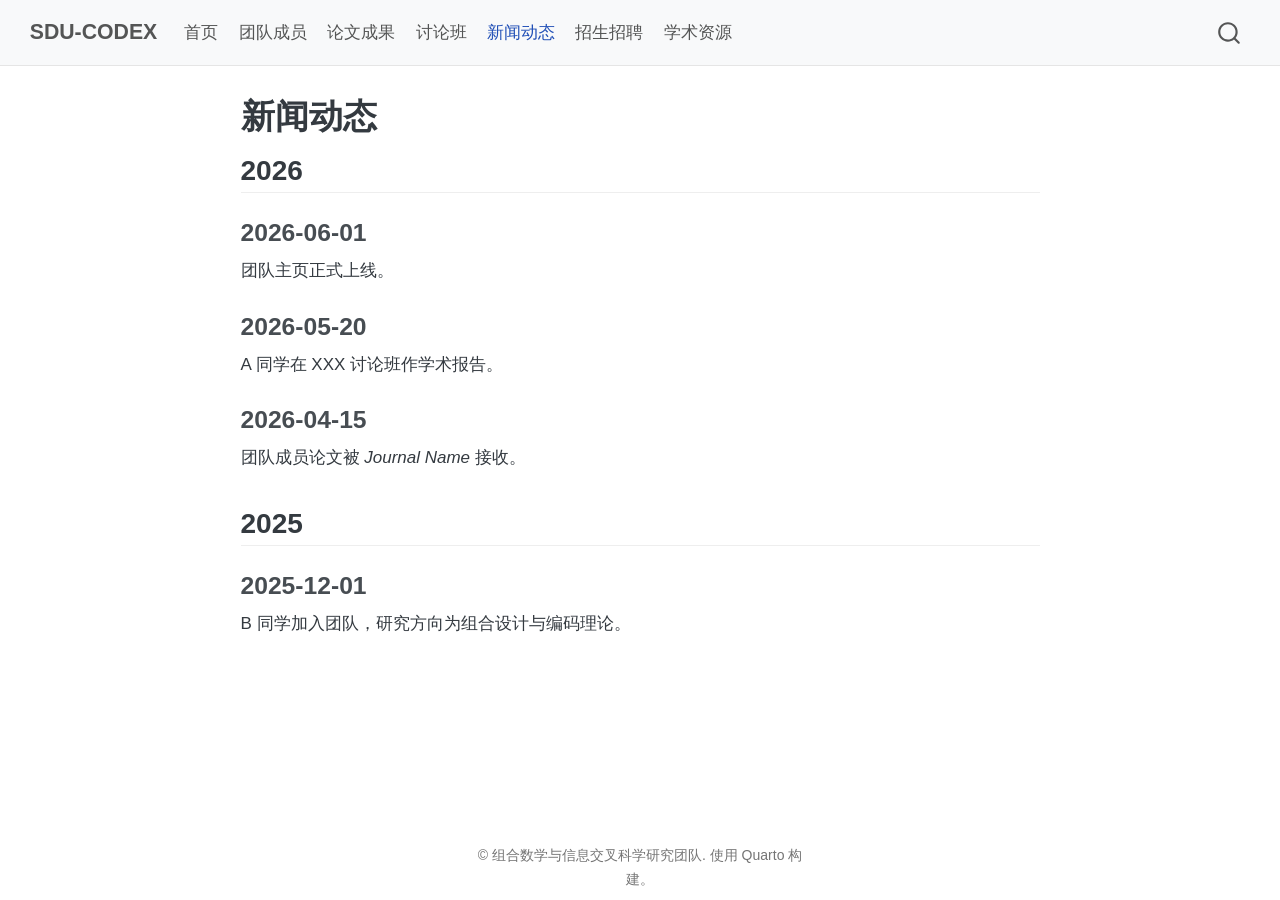
==== docs/news.html @ 804006fc "Initial website" ====
<!DOCTYPE html>
<html xmlns="http://www.w3.org/1999/xhtml" lang="zh-Hans" xml:lang="zh-Hans"><head>

<meta charset="utf-8">
<meta name="generator" content="quarto-1.9.38">

<meta name="viewport" content="width=device-width, initial-scale=1.0, user-scalable=yes">


<title>新闻动态 – SDU-CODEX</title>
<style>
/* Default styles provided by pandoc.
** See https://pandoc.org/MANUAL.html#variables-for-html for config info.
*/
code{white-space: pre-wrap;}
span.smallcaps{font-variant: small-caps;}
div.columns{display: flex; gap: min(4vw, 1.5em);}
div.column{flex: auto; overflow-x: auto;}
div.hanging-indent{margin-left: 1.5em; text-indent: -1.5em;}
ul.task-list{list-style: none;}
ul.task-list li input[type="checkbox"] {
  width: 0.8em;
  margin: 0 0.8em 0.2em -1em; /* quarto-specific, see https://github.com/quarto-dev/quarto-cli/issues/4556 */ 
  vertical-align: middle;
}
</style>


<script src="site_libs/quarto-nav/quarto-nav.js"></script>
<script src="site_libs/quarto-nav/headroom.min.js"></script>
<script src="site_libs/clipboard/clipboard.min.js"></script>
<script src="site_libs/quarto-search/autocomplete.umd.js"></script>
<script src="site_libs/quarto-search/fuse.min.js"></script>
<script src="site_libs/quarto-search/quarto-search.js"></script>
<meta name="quarto:offset" content="./">
<script src="site_libs/quarto-html/quarto.js" type="module"></script>
<script src="site_libs/quarto-html/tabsets/tabsets.js" type="module"></script>
<script src="site_libs/quarto-html/popper.min.js"></script>
<script src="site_libs/quarto-html/tippy.umd.min.js"></script>
<script src="site_libs/quarto-html/anchor.min.js"></script>
<link href="site_libs/quarto-html/tippy.css" rel="stylesheet">
<link href="site_libs/quarto-html/quarto-syntax-highlighting-15634bcf2e68342d4ad2dfa704d543f6.css" rel="stylesheet" id="quarto-text-highlighting-styles">
<script src="site_libs/bootstrap/bootstrap.min.js"></script>
<link href="site_libs/bootstrap/bootstrap-icons.css" rel="stylesheet">
<link href="site_libs/bootstrap/bootstrap-c7ab57aa33037bad7520c6cb9ec7d6ec.min.css" rel="stylesheet" append-hash="true" id="quarto-bootstrap" data-mode="light">
<script id="quarto-search-options" type="application/json">{
  "location": "navbar",
  "copy-button": false,
  "collapse-after": 3,
  "panel-placement": "end",
  "type": "overlay",
  "limit": 50,
  "keyboard-shortcut": [
    "f",
    "/",
    "s"
  ],
  "show-item-context": false,
  "language": {
    "search-no-results-text": "没有结果",
    "search-matching-documents-text": "匹配的文档",
    "search-copy-link-title": "复制搜索链接",
    "search-hide-matches-text": "隐藏其它匹配结果",
    "search-more-match-text": "更多匹配结果",
    "search-more-matches-text": "更多匹配结果",
    "search-clear-button-title": "清除",
    "search-text-placeholder": "",
    "search-detached-cancel-button-title": "取消",
    "search-submit-button-title": "提交",
    "search-label": "搜索"
  }
}</script>
<style>html{ scroll-behavior: smooth; }</style>


<link rel="stylesheet" href="styles.css">
</head>

<body class="nav-fixed fullcontent quarto-light">

<div id="quarto-search-results"></div>
  <header id="quarto-header" class="headroom fixed-top">
    <nav class="navbar navbar-expand-lg " data-bs-theme="dark">
      <div class="navbar-container container-fluid">
      <div class="navbar-brand-container mx-auto">
    <a class="navbar-brand" href="./index.html">
    <span class="navbar-title">SDU-CODEX</span>
    </a>
  </div>
            <div id="quarto-search" class="" title="搜索"></div>
          <button class="navbar-toggler" type="button" data-bs-toggle="collapse" data-bs-target="#navbarCollapse" aria-controls="navbarCollapse" role="menu" aria-expanded="false" aria-label="展开或折叠导航栏" onclick="if (window.quartoToggleHeadroom) { window.quartoToggleHeadroom(); }">
  <span class="navbar-toggler-icon"></span>
</button>
          <div class="collapse navbar-collapse" id="navbarCollapse">
            <ul class="navbar-nav navbar-nav-scroll me-auto">
  <li class="nav-item">
    <a class="nav-link" href="./index.html"> 
<span class="menu-text">首页</span></a>
  </li>  
  <li class="nav-item">
    <a class="nav-link" href="./people.html"> 
<span class="menu-text">团队成员</span></a>
  </li>  
  <li class="nav-item">
    <a class="nav-link" href="./publications.html"> 
<span class="menu-text">论文成果</span></a>
  </li>  
  <li class="nav-item">
    <a class="nav-link" href="./seminars.html"> 
<span class="menu-text">讨论班</span></a>
  </li>  
  <li class="nav-item">
    <a class="nav-link active" href="./news.html" aria-current="page"> 
<span class="menu-text">新闻动态</span></a>
  </li>  
  <li class="nav-item">
    <a class="nav-link" href="./openings.html"> 
<span class="menu-text">招生招聘</span></a>
  </li>  
  <li class="nav-item">
    <a class="nav-link" href="./resources.html"> 
<span class="menu-text">学术资源</span></a>
  </li>  
</ul>
          </div> <!-- /navcollapse -->
            <div class="quarto-navbar-tools">
</div>
      </div> <!-- /container-fluid -->
    </nav>
</header>
<!-- content -->
<div id="quarto-content" class="quarto-container page-columns page-rows-contents page-layout-article page-navbar">
<!-- sidebar -->
<!-- margin-sidebar -->
    
<!-- main -->
<main class="content" id="quarto-document-content">

<header id="title-block-header" class="quarto-title-block default">
<div class="quarto-title">
<h1 class="title">新闻动态</h1>
</div>



<div class="quarto-title-meta">

    
  
    
  </div>
  


</header>


<section id="section" class="level2">
<h2 class="anchored" data-anchor-id="section">2026</h2>
<section id="section-1" class="level3">
<h3 class="anchored" data-anchor-id="section-1">2026-06-01</h3>
<p>团队主页正式上线。</p>
</section>
<section id="section-2" class="level3">
<h3 class="anchored" data-anchor-id="section-2">2026-05-20</h3>
<p>A 同学在 XXX 讨论班作学术报告。</p>
</section>
<section id="section-3" class="level3">
<h3 class="anchored" data-anchor-id="section-3">2026-04-15</h3>
<p>团队成员论文被 <em>Journal Name</em> 接收。</p>
</section>
</section>
<section id="section-4" class="level2">
<h2 class="anchored" data-anchor-id="section-4">2025</h2>
<section id="section-5" class="level3">
<h3 class="anchored" data-anchor-id="section-5">2025-12-01</h3>
<p>B 同学加入团队，研究方向为组合设计与编码理论。</p>


</section>
</section>

</main> <!-- /main -->
<script id="quarto-html-after-body" type="application/javascript">
  window.document.addEventListener("DOMContentLoaded", function (event) {
    const icon = "";
    const anchorJS = new window.AnchorJS();
    anchorJS.options = {
      placement: 'right',
      icon: icon
    };
    anchorJS.add('.anchored');
    const isCodeAnnotation = (el) => {
      for (const clz of el.classList) {
        if (clz.startsWith('code-annotation-')) {                     
          return true;
        }
      }
      return false;
    }
    const onCopySuccess = function(e) {
      // button target
      const button = e.trigger;
      // don't keep focus
      button.blur();
      // flash "checked"
      button.classList.add('code-copy-button-checked');
      var currentTitle = button.getAttribute("title");
      button.setAttribute("title", "已复制");
      let tooltip;
      if (window.bootstrap) {
        button.setAttribute("data-bs-toggle", "tooltip");
        button.setAttribute("data-bs-placement", "left");
        button.setAttribute("data-bs-title", "已复制");
        tooltip = new bootstrap.Tooltip(button, 
          { trigger: "manual", 
            customClass: "code-copy-button-tooltip",
            offset: [0, -8]});
        tooltip.show();    
      }
      setTimeout(function() {
        if (tooltip) {
          tooltip.hide();
          button.removeAttribute("data-bs-title");
          button.removeAttribute("data-bs-toggle");
          button.removeAttribute("data-bs-placement");
        }
        button.setAttribute("title", currentTitle);
        button.classList.remove('code-copy-button-checked');
      }, 1000);
      // clear code selection
      e.clearSelection();
    }
    const getTextToCopy = function(trigger) {
      const outerScaffold = trigger.parentElement.cloneNode(true);
      const codeEl = outerScaffold.querySelector('code');
      for (const childEl of codeEl.children) {
        if (isCodeAnnotation(childEl)) {
          childEl.remove();
        }
      }
      return codeEl.innerText;
    }
    const clipboard = new window.ClipboardJS('.code-copy-button:not([data-in-quarto-modal])', {
      text: getTextToCopy
    });
    clipboard.on('success', onCopySuccess);
    if (window.document.getElementById('quarto-embedded-source-code-modal')) {
      const clipboardModal = new window.ClipboardJS('.code-copy-button[data-in-quarto-modal]', {
        text: getTextToCopy,
        container: window.document.getElementById('quarto-embedded-source-code-modal')
      });
      clipboardModal.on('success', onCopySuccess);
    }
      var localhostRegex = new RegExp(/^(?:http|https):\/\/localhost\:?[0-9]*\//);
      var mailtoRegex = new RegExp(/^mailto:/);
        var filterRegex = new RegExp("https:\/\/SDU-CODEX\.github\.io\/");
      var isInternal = (href) => {
          return filterRegex.test(href) || localhostRegex.test(href) || mailtoRegex.test(href);
      }
      // Inspect non-navigation links and adorn them if external
     var links = window.document.querySelectorAll('a[href]:not(.nav-link):not(.navbar-brand):not(.toc-action):not(.sidebar-link):not(.sidebar-item-toggle):not(.pagination-link):not(.no-external):not([aria-hidden]):not(.dropdown-item):not(.quarto-navigation-tool):not(.about-link)');
      for (var i=0; i<links.length; i++) {
        const link = links[i];
        if (!isInternal(link.href)) {
          // undo the damage that might have been done by quarto-nav.js in the case of
          // links that we want to consider external
          if (link.dataset.originalHref !== undefined) {
            link.href = link.dataset.originalHref;
          }
        }
      }
    function tippyHover(el, contentFn, onTriggerFn, onUntriggerFn) {
      const config = {
        allowHTML: true,
        maxWidth: 500,
        delay: 100,
        arrow: false,
        appendTo: function(el) {
            return el.parentElement;
        },
        interactive: true,
        interactiveBorder: 10,
        theme: 'quarto',
        placement: 'bottom-start',
      };
      if (contentFn) {
        config.content = contentFn;
      }
      if (onTriggerFn) {
        config.onTrigger = onTriggerFn;
      }
      if (onUntriggerFn) {
        config.onUntrigger = onUntriggerFn;
      }
      window.tippy(el, config); 
    }
    const noterefs = window.document.querySelectorAll('a[role="doc-noteref"]');
    for (var i=0; i<noterefs.length; i++) {
      const ref = noterefs[i];
      tippyHover(ref, function() {
        // use id or data attribute instead here
        let href = ref.getAttribute('data-footnote-href') || ref.getAttribute('href');
        try { href = new URL(href).hash; } catch {}
        const id = href.replace(/^#\/?/, "");
        const note = window.document.getElementById(id);
        if (note) {
          return note.innerHTML;
        } else {
          return "";
        }
      });
    }
    const xrefs = window.document.querySelectorAll('a.quarto-xref');
    const processXRef = (id, note) => {
      // Strip column container classes
      const stripColumnClz = (el) => {
        el.classList.remove("page-full", "page-columns");
        if (el.children) {
          for (const child of el.children) {
            stripColumnClz(child);
          }
        }
      }
      stripColumnClz(note)
      if (id === null || id.startsWith('sec-')) {
        // Special case sections, only their first couple elements
        const container = document.createElement("div");
        if (note.children && note.children.length > 2) {
          container.appendChild(note.children[0].cloneNode(true));
          for (let i = 1; i < note.children.length; i++) {
            const child = note.children[i];
            if (child.tagName === "P" && child.innerText === "") {
              continue;
            } else {
              container.appendChild(child.cloneNode(true));
              break;
            }
          }
          if (window.Quarto?.typesetMath) {
            window.Quarto.typesetMath(container);
          }
          return container.innerHTML
        } else {
          if (window.Quarto?.typesetMath) {
            window.Quarto.typesetMath(note);
          }
          return note.innerHTML;
        }
      } else {
        // Remove any anchor links if they are present
        const anchorLink = note.querySelector('a.anchorjs-link');
        if (anchorLink) {
          anchorLink.remove();
        }
        if (window.Quarto?.typesetMath) {
          window.Quarto.typesetMath(note);
        }
        if (note.classList.contains("callout")) {
          return note.outerHTML;
        } else {
          return note.innerHTML;
        }
      }
    }
    for (var i=0; i<xrefs.length; i++) {
      const xref = xrefs[i];
      tippyHover(xref, undefined, function(instance) {
        instance.disable();
        let url = xref.getAttribute('href');
        let hash = undefined; 
        if (url.startsWith('#')) {
          hash = url;
        } else {
          try { hash = new URL(url).hash; } catch {}
        }
        if (hash) {
          const id = hash.replace(/^#\/?/, "");
          const note = window.document.getElementById(id);
          if (note !== null) {
            try {
              const html = processXRef(id, note.cloneNode(true));
              instance.setContent(html);
            } finally {
              instance.enable();
              instance.show();
            }
          } else {
            // See if we can fetch this
            fetch(url.split('#')[0])
            .then(res => res.text())
            .then(html => {
              const parser = new DOMParser();
              const htmlDoc = parser.parseFromString(html, "text/html");
              const note = htmlDoc.getElementById(id);
              if (note !== null) {
                const html = processXRef(id, note);
                instance.setContent(html);
              } 
            }).finally(() => {
              instance.enable();
              instance.show();
            });
          }
        } else {
          // See if we can fetch a full url (with no hash to target)
          // This is a special case and we should probably do some content thinning / targeting
          fetch(url)
          .then(res => res.text())
          .then(html => {
            const parser = new DOMParser();
            const htmlDoc = parser.parseFromString(html, "text/html");
            const note = htmlDoc.querySelector('main.content');
            if (note !== null) {
              // This should only happen for chapter cross references
              // (since there is no id in the URL)
              // remove the first header
              if (note.children.length > 0 && note.children[0].tagName === "HEADER") {
                note.children[0].remove();
              }
              const html = processXRef(null, note);
              instance.setContent(html);
            } 
          }).finally(() => {
            instance.enable();
            instance.show();
          });
        }
      }, function(instance) {
      });
    }
        let selectedAnnoteEl;
        const selectorForAnnotation = ( cell, annotation) => {
          let cellAttr = 'data-code-cell="' + cell + '"';
          let lineAttr = 'data-code-annotation="' +  annotation + '"';
          const selector = 'span[' + cellAttr + '][' + lineAttr + ']';
          return selector;
        }
        const selectCodeLines = (annoteEl) => {
          const doc = window.document;
          const targetCell = annoteEl.getAttribute("data-target-cell");
          const targetAnnotation = annoteEl.getAttribute("data-target-annotation");
          const annoteSpan = window.document.querySelector(selectorForAnnotation(targetCell, targetAnnotation));
          const lines = annoteSpan.getAttribute("data-code-lines").split(",");
          const lineIds = lines.map((line) => {
            return targetCell + "-" + line;
          })
          let top = null;
          let height = null;
          let parent = null;
          if (lineIds.length > 0) {
              //compute the position of the single el (top and bottom and make a div)
              const el = window.document.getElementById(lineIds[0]);
              top = el.offsetTop;
              height = el.offsetHeight;
              parent = el.parentElement.parentElement;
            if (lineIds.length > 1) {
              const lastEl = window.document.getElementById(lineIds[lineIds.length - 1]);
              const bottom = lastEl.offsetTop + lastEl.offsetHeight;
              height = bottom - top;
            }
            if (top !== null && height !== null && parent !== null) {
              // cook up a div (if necessary) and position it 
              let div = window.document.getElementById("code-annotation-line-highlight");
              if (div === null) {
                div = window.document.createElement("div");
                div.setAttribute("id", "code-annotation-line-highlight");
                div.style.position = 'absolute';
                parent.appendChild(div);
              }
              div.style.top = top - 2 + "px";
              div.style.height = height + 4 + "px";
              div.style.left = 0;
              let gutterDiv = window.document.getElementById("code-annotation-line-highlight-gutter");
              if (gutterDiv === null) {
                gutterDiv = window.document.createElement("div");
                gutterDiv.setAttribute("id", "code-annotation-line-highlight-gutter");
                gutterDiv.style.position = 'absolute';
                const codeCell = window.document.getElementById(targetCell);
                const gutter = codeCell.querySelector('.code-annotation-gutter');
                gutter.appendChild(gutterDiv);
              }
              gutterDiv.style.top = top - 2 + "px";
              gutterDiv.style.height = height + 4 + "px";
            }
            selectedAnnoteEl = annoteEl;
          }
        };
        const unselectCodeLines = () => {
          const elementsIds = ["code-annotation-line-highlight", "code-annotation-line-highlight-gutter"];
          elementsIds.forEach((elId) => {
            const div = window.document.getElementById(elId);
            if (div) {
              div.remove();
            }
          });
          selectedAnnoteEl = undefined;
        };
          // Handle positioning of the toggle
      window.addEventListener(
        "resize",
        throttle(() => {
          elRect = undefined;
          if (selectedAnnoteEl) {
            selectCodeLines(selectedAnnoteEl);
          }
        }, 10)
      );
      function throttle(fn, ms) {
      let throttle = false;
      let timer;
        return (...args) => {
          if(!throttle) { // first call gets through
              fn.apply(this, args);
              throttle = true;
          } else { // all the others get throttled
              if(timer) clearTimeout(timer); // cancel #2
              timer = setTimeout(() => {
                fn.apply(this, args);
                timer = throttle = false;
              }, ms);
          }
        };
      }
        // Attach click handler to the DT
        const annoteDls = window.document.querySelectorAll('dt[data-target-cell]');
        for (const annoteDlNode of annoteDls) {
          annoteDlNode.addEventListener('click', (event) => {
            const clickedEl = event.target;
            if (clickedEl !== selectedAnnoteEl) {
              unselectCodeLines();
              const activeEl = window.document.querySelector('dt[data-target-cell].code-annotation-active');
              if (activeEl) {
                activeEl.classList.remove('code-annotation-active');
              }
              selectCodeLines(clickedEl);
              clickedEl.classList.add('code-annotation-active');
            } else {
              // Unselect the line
              unselectCodeLines();
              clickedEl.classList.remove('code-annotation-active');
            }
          });
        }
    const findCites = (el) => {
      const parentEl = el.parentElement;
      if (parentEl) {
        const cites = parentEl.dataset.cites;
        if (cites) {
          return {
            el,
            cites: cites.split(' ')
          };
        } else {
          return findCites(el.parentElement)
        }
      } else {
        return undefined;
      }
    };
    var bibliorefs = window.document.querySelectorAll('a[role="doc-biblioref"]');
    for (var i=0; i<bibliorefs.length; i++) {
      const ref = bibliorefs[i];
      const citeInfo = findCites(ref);
      if (citeInfo) {
        tippyHover(citeInfo.el, function() {
          var popup = window.document.createElement('div');
          citeInfo.cites.forEach(function(cite) {
            var citeDiv = window.document.createElement('div');
            citeDiv.classList.add('hanging-indent');
            citeDiv.classList.add('csl-entry');
            var biblioDiv = window.document.getElementById('ref-' + cite);
            if (biblioDiv) {
              citeDiv.innerHTML = biblioDiv.innerHTML;
            }
            popup.appendChild(citeDiv);
          });
          return popup.innerHTML;
        });
      }
    }
  });
  </script>
</div> <!-- /content -->
<footer class="footer">
  <div class="nav-footer">
    <div class="nav-footer-left">
      &nbsp;
    </div>   
    <div class="nav-footer-center">
<p>© 组合数学与信息交叉科学研究团队. 使用 Quarto 构建。</p>
</div>
    <div class="nav-footer-right">
      &nbsp;
    </div>
  </div>
</footer>




<script src="site_libs/quarto-html/zenscroll-min.js"></script>
</body></html>
---- docs/site_libs/quarto-html/tippy.css ----
.tippy-box[data-animation=fade][data-state=hidden]{opacity:0}[data-tippy-root]{max-width:calc(100vw - 10px)}.tippy-box{position:relative;background-color:#333;color:#fff;border-radius:4px;font-size:14px;line-height:1.4;white-space:normal;outline:0;transition-property:transform,visibility,opacity}.tippy-box[data-placement^=top]>.tippy-arrow{bottom:0}.tippy-box[data-placement^=top]>.tippy-arrow:before{bottom:-7px;left:0;border-width:8px 8px 0;border-top-color:initial;transform-origin:center top}.tippy-box[data-placement^=bottom]>.tippy-arrow{top:0}.tippy-box[data-placement^=bottom]>.tippy-arrow:before{top:-7px;left:0;border-width:0 8px 8px;border-bottom-color:initial;transform-origin:center bottom}.tippy-box[data-placement^=left]>.tippy-arrow{right:0}.tippy-box[data-placement^=left]>.tippy-arrow:before{border-width:8px 0 8px 8px;border-left-color:initial;right:-7px;transform-origin:center left}.tippy-box[data-placement^=right]>.tippy-arrow{left:0}.tippy-box[data-placement^=right]>.tippy-arrow:before{left:-7px;border-width:8px 8px 8px 0;border-right-color:initial;transform-origin:center right}.tippy-box[data-inertia][data-state=visible]{transition-timing-function:cubic-bezier(.54,1.5,.38,1.11)}.tippy-arrow{width:16px;height:16px;color:#333}.tippy-arrow:before{content:"";position:absolute;border-color:transparent;border-style:solid}.tippy-content{position:relative;padding:5px 9px;z-index:1}
---- docs/site_libs/quarto-html/quarto-syntax-highlighting-15634bcf2e68342d4ad2dfa704d543f6.css ----
/* quarto syntax highlight colors */
:root {
  --quarto-hl-ot-color: #003B4F;
  --quarto-hl-at-color: #657422;
  --quarto-hl-ss-color: #20794D;
  --quarto-hl-an-color: #5E5E5E;
  --quarto-hl-fu-color: #4758AB;
  --quarto-hl-st-color: #20794D;
  --quarto-hl-cf-color: #003B4F;
  --quarto-hl-op-color: #5E5E5E;
  --quarto-hl-er-color: #AD0000;
  --quarto-hl-bn-color: #AD0000;
  --quarto-hl-al-color: #AD0000;
  --quarto-hl-va-color: #111111;
  --quarto-hl-bu-color: inherit;
  --quarto-hl-ex-color: inherit;
  --quarto-hl-pp-color: #AD0000;
  --quarto-hl-in-color: #5E5E5E;
  --quarto-hl-vs-color: #20794D;
  --quarto-hl-wa-color: #5E5E5E;
  --quarto-hl-do-color: #5E5E5E;
  --quarto-hl-im-color: #00769E;
  --quarto-hl-ch-color: #20794D;
  --quarto-hl-dt-color: #AD0000;
  --quarto-hl-fl-color: #AD0000;
  --quarto-hl-co-color: #5E5E5E;
  --quarto-hl-cv-color: #5E5E5E;
  --quarto-hl-cn-color: #8f5902;
  --quarto-hl-sc-color: #5E5E5E;
  --quarto-hl-dv-color: #AD0000;
  --quarto-hl-kw-color: #003B4F;
}

/* other quarto variables */
:root {
  --quarto-font-monospace: SFMono-Regular, Menlo, Monaco, Consolas, "Liberation Mono", "Courier New", monospace;
}

/* syntax highlight based on Pandoc's rules */
pre > code.sourceCode > span {
  color: #003B4F;
}

code.sourceCode > span {
  color: #003B4F;
}

div.sourceCode,
div.sourceCode pre.sourceCode {
  color: #003B4F;
}

/* Normal */
code span {
  color: #003B4F;
}

/* Alert */
code span.al {
  color: #AD0000;
  font-style: inherit;
}

/* Annotation */
code span.an {
  color: #5E5E5E;
  font-style: inherit;
}

/* Attribute */
code span.at {
  color: #657422;
  font-style: inherit;
}

/* BaseN */
code span.bn {
  color: #AD0000;
  font-style: inherit;
}

/* BuiltIn */
code span.bu {
  font-style: inherit;
}

/* ControlFlow */
code span.cf {
  color: #003B4F;
  font-weight: bold;
  font-style: inherit;
}

/* Char */
code span.ch {
  color: #20794D;
  font-style: inherit;
}

/* Constant */
code span.cn {
  color: #8f5902;
  font-style: inherit;
}

/* Comment */
code span.co {
  color: #5E5E5E;
  font-style: inherit;
}

/* CommentVar */
code span.cv {
  color: #5E5E5E;
  font-style: italic;
}

/* Documentation */
code span.do {
  color: #5E5E5E;
  font-style: italic;
}

/* DataType */
code span.dt {
  color: #AD0000;
  font-style: inherit;
}

/* DecVal */
code span.dv {
  color: #AD0000;
  font-style: inherit;
}

/* Error */
code span.er {
  color: #AD0000;
  font-style: inherit;
}

/* Extension */
code span.ex {
  font-style: inherit;
}

/* Float */
code span.fl {
  color: #AD0000;
  font-style: inherit;
}

/* Function */
code span.fu {
  color: #4758AB;
  font-style: inherit;
}

/* Import */
code span.im {
  color: #00769E;
  font-style: inherit;
}

/* Information */
code span.in {
  color: #5E5E5E;
  font-style: inherit;
}

/* Keyword */
code span.kw {
  color: #003B4F;
  font-weight: bold;
  font-style: inherit;
}

/* Operator */
code span.op {
  color: #5E5E5E;
  font-style: inherit;
}

/* Other */
code span.ot {
  color: #003B4F;
  font-style: inherit;
}

/* Preprocessor */
code span.pp {
  color: #AD0000;
  font-style: inherit;
}

/* SpecialChar */
code span.sc {
  color: #5E5E5E;
  font-style: inherit;
}

/* SpecialString */
code span.ss {
  color: #20794D;
  font-style: inherit;
}

/* String */
code span.st {
  color: #20794D;
  font-style: inherit;
}

/* Variable */
code span.va {
  color: #111111;
  font-style: inherit;
}

/* VerbatimString */
code span.vs {
  color: #20794D;
  font-style: inherit;
}

/* Warning */
code span.wa {
  color: #5E5E5E;
  font-style: italic;
}

.prevent-inlining {
  content: "</";
}

/*# sourceMappingURL=f23921c56f73e400b49028c9186a1aa0.css.map */
---- docs/styles.css ----
body {
  max-width: 1050px;
  margin: auto;
  font-size: 17px;
  line-height: 1.75;
  font-family: -apple-system, BlinkMacSystemFont, "Segoe UI", "Noto Sans SC", "Microsoft YaHei", sans-serif;
}

.navbar {
  border-bottom: 1px solid #e5e5e5;
}

.navbar-title {
  font-weight: 600;
}

.hero {
  padding: 2.4rem 2rem;
  margin-bottom: 2rem;
  border-radius: 12px;
  background: #f7f7f7;
}

.hero h1 {
  margin-top: 0;
  font-size: 2.15rem;
  line-height: 1.3;
}

.btn {
  display: inline-block;
  margin-top: 0.7rem;
  margin-right: 0.6rem;
  padding: 0.55rem 0.9rem;
  border-radius: 6px;
  text-decoration: none;
  border: 1px solid #333;
}

.btn-primary {
  background: #222;
  color: white;
}

.btn-secondary {
  background: white;
  color: #222;
}

.person {
  overflow: auto;
  margin-bottom: 2rem;
}

.person img {
  float: left;
  margin-right: 1.5rem;
  margin-bottom: 1rem;
  border-radius: 8px;
}

.person-grid {
  display: grid;
  grid-template-columns: repeat(auto-fit, minmax(220px, 1fr));
  gap: 1.2rem;
}

.person-card {
  padding: 1rem;
  border: 1px solid #e5e5e5;
  border-radius: 10px;
  background: white;
}

.person-card img {
  width: 100%;
  max-width: 140px;
  border-radius: 8px;
  display: block;
  margin-bottom: 0.8rem;
}

table {
  width: 100%;
}

td, th {
  vertical-align: top;
}

h2 {
  margin-top: 2rem;
  border-bottom: 1px solid #eee;
  padding-bottom: 0.25rem;
}

code {
  font-family: "SFMono-Regular", Consolas, "Liberation Mono", Menlo, monospace;
}
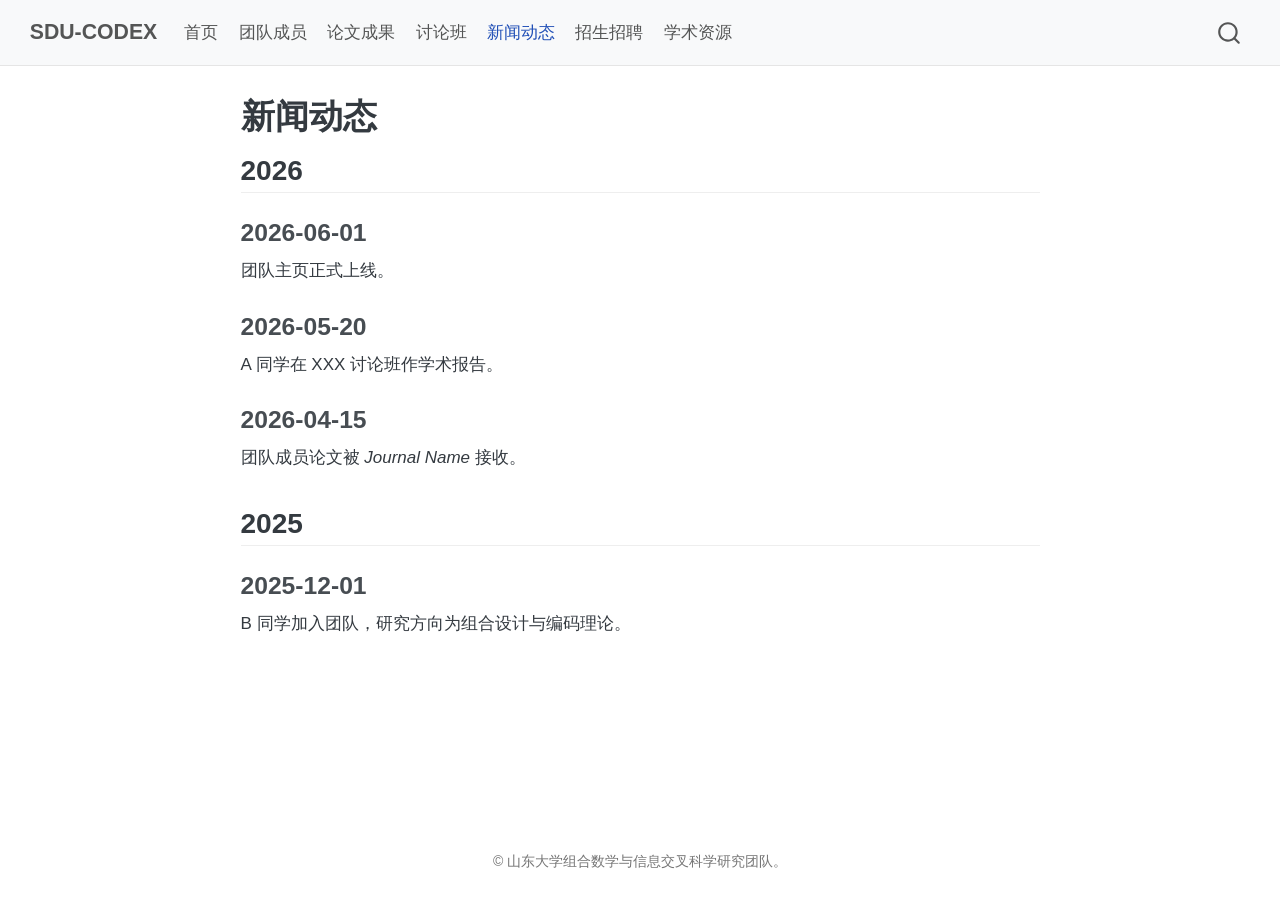
==== commit 5a1081d1: "Update website" ====
--- a/docs/news.html
+++ b/docs/news.html
@@ -588,7 +588,7 @@
       &nbsp;
     </div>   
     <div class="nav-footer-center">
-<p>© 组合数学与信息交叉科学研究团队. 使用 Quarto 构建。</p>
+<p>© 山东大学组合数学与信息交叉科学研究团队。</p>
 </div>
     <div class="nav-footer-right">
       &nbsp;
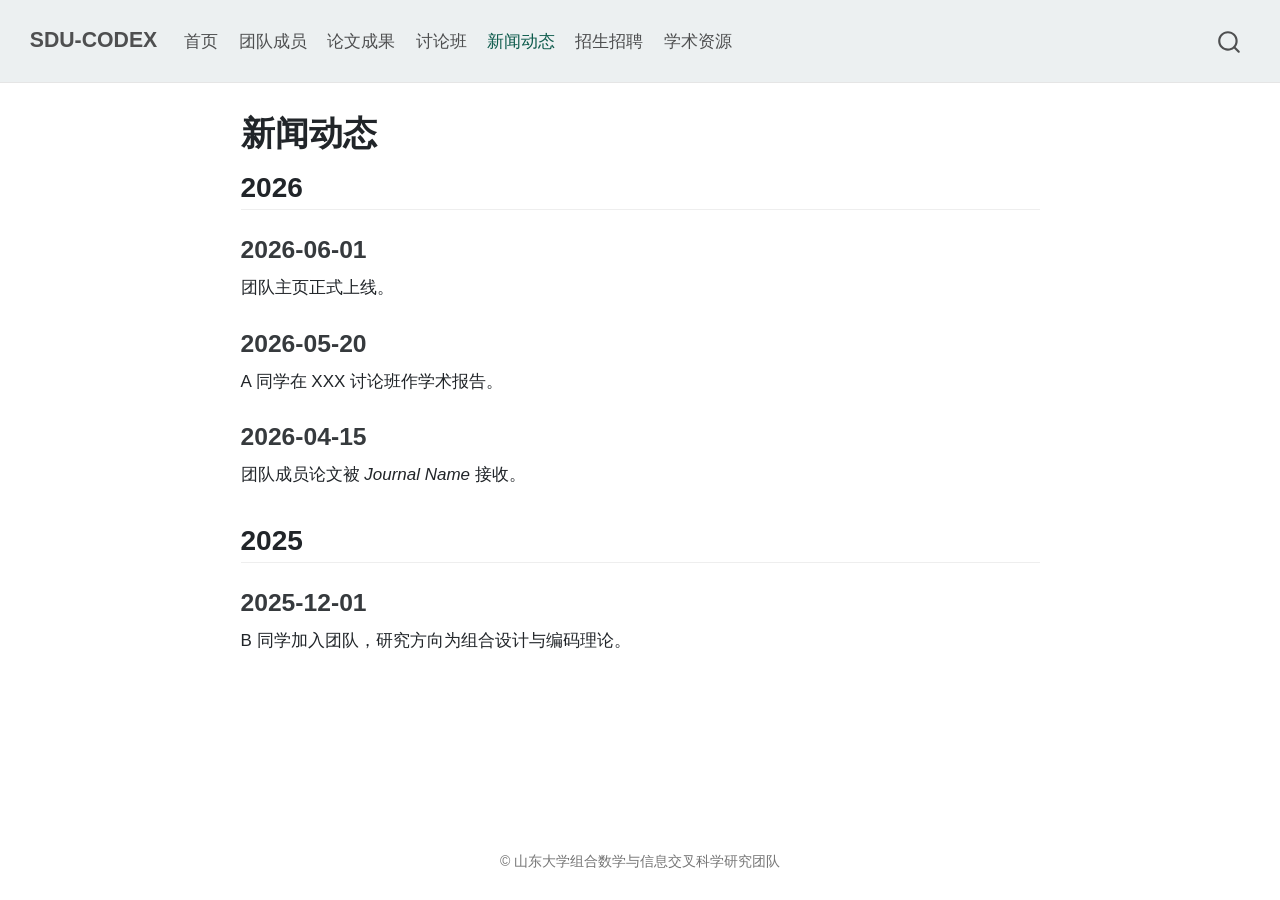
==== commit de2cb1ba: "Update website" ====
--- a/docs/news.html
+++ b/docs/news.html
@@ -42,7 +42,7 @@
 <link href="site_libs/quarto-html/quarto-syntax-highlighting-15634bcf2e68342d4ad2dfa704d543f6.css" rel="stylesheet" id="quarto-text-highlighting-styles">
 <script src="site_libs/bootstrap/bootstrap.min.js"></script>
 <link href="site_libs/bootstrap/bootstrap-icons.css" rel="stylesheet">
-<link href="site_libs/bootstrap/bootstrap-c7ab57aa33037bad7520c6cb9ec7d6ec.min.css" rel="stylesheet" append-hash="true" id="quarto-bootstrap" data-mode="light">
+<link href="site_libs/bootstrap/bootstrap-a54a7b48e3bc148cd70fa1402b6a6b8c.min.css" rel="stylesheet" append-hash="true" id="quarto-bootstrap" data-mode="light">
 <script id="quarto-search-options" type="application/json">{
   "location": "navbar",
   "copy-button": false,
@@ -588,7 +588,7 @@
       &nbsp;
     </div>   
     <div class="nav-footer-center">
-<p>© 山东大学组合数学与信息交叉科学研究团队。</p>
+<p>© 山东大学组合数学与信息交叉科学研究团队</p>
 </div>
     <div class="nav-footer-right">
       &nbsp;
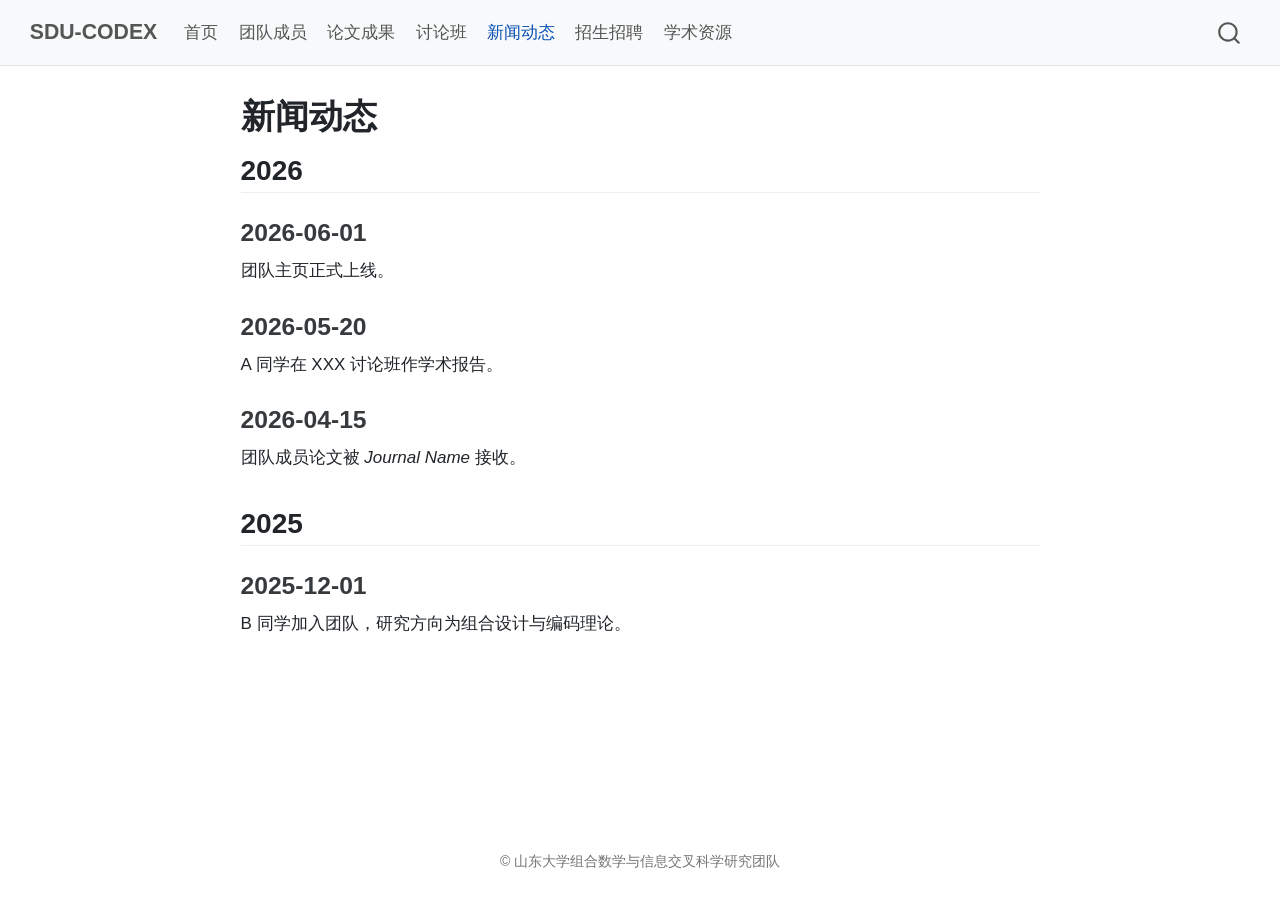
==== commit 2130f851: "Update website" ====
--- a/docs/news.html
+++ b/docs/news.html
@@ -42,7 +42,7 @@
 <link href="site_libs/quarto-html/quarto-syntax-highlighting-15634bcf2e68342d4ad2dfa704d543f6.css" rel="stylesheet" id="quarto-text-highlighting-styles">
 <script src="site_libs/bootstrap/bootstrap.min.js"></script>
 <link href="site_libs/bootstrap/bootstrap-icons.css" rel="stylesheet">
-<link href="site_libs/bootstrap/bootstrap-a54a7b48e3bc148cd70fa1402b6a6b8c.min.css" rel="stylesheet" append-hash="true" id="quarto-bootstrap" data-mode="light">
+<link href="site_libs/bootstrap/bootstrap-c3a5f79f9c6639312e6d711add57c715.min.css" rel="stylesheet" append-hash="true" id="quarto-bootstrap" data-mode="light">
 <script id="quarto-search-options" type="application/json">{
   "location": "navbar",
   "copy-button": false,
